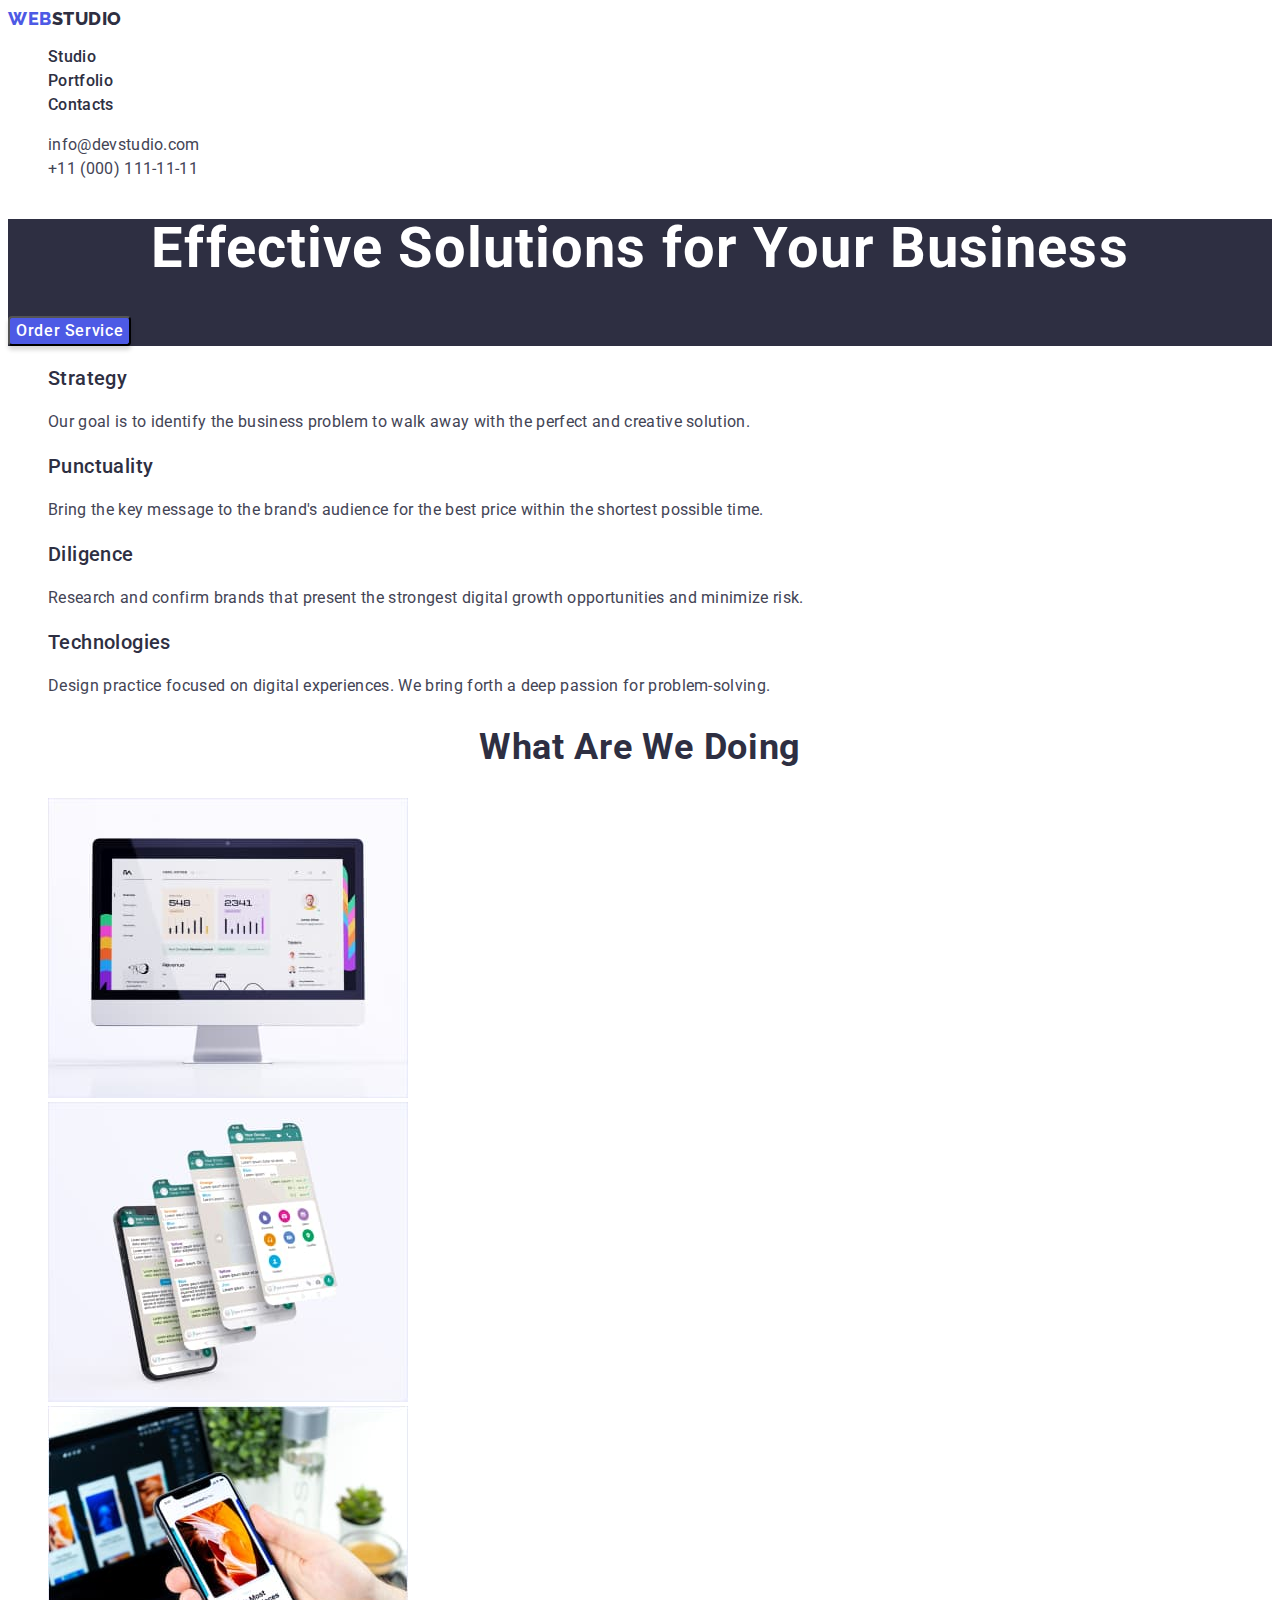
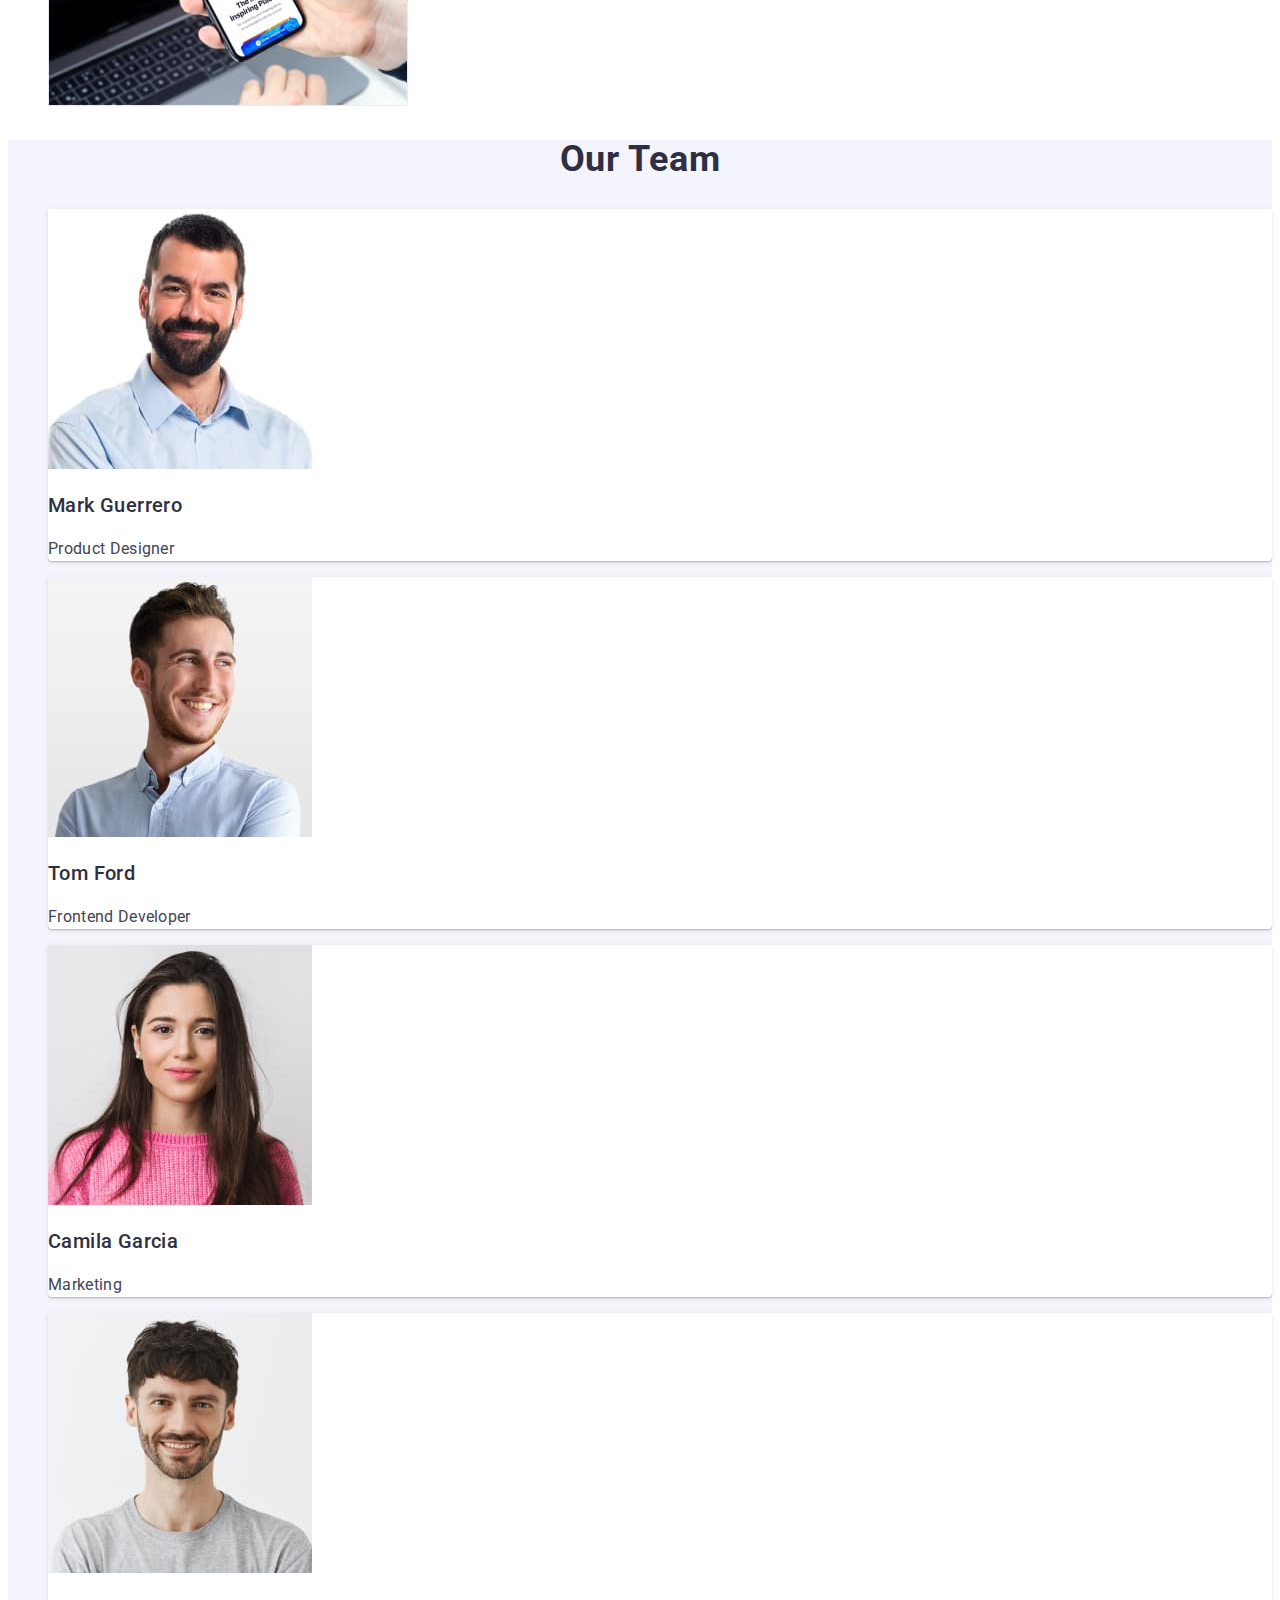
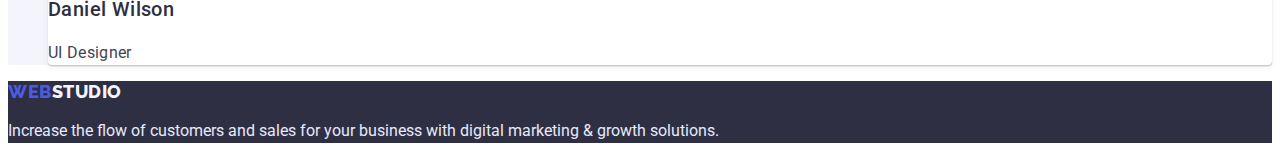
==== index.html @ 69a49c0f "hw3" ====
<!DOCTYPE html>
<html lang="en">
  <head>
    <meta charset="UTF-8" />
    <meta http-equiv="X-UA-Compatible" content="IE=edge" />
    <meta name="viewport" content="width=device-width, initial-scale=1.0" />
    <title>HW</title>
    <link rel="preconnect" href="https://fonts.googleapis.com" />
    <link rel="preconnect" href="https://fonts.gstatic.com" crossorigin />
    <link
      href="https://fonts.googleapis.com/css2?family=Raleway:wght@800&family=Roboto:wght@400;500;700&display=swap"
      rel="stylesheet"
    />
    <link rel="stylesheet" href="./css/styles.css" />
  </head>
  <body>
    <header class="header">
      <nav class="nav">
        <a class="logo link" href="./index.html"
          >Web<span class="studio">Studio</span></a
        >
        <ul class="list list">
          <li class="header-list-item">
            <a class="header-link link" href="./index.html">Studio</a>
          </li>
          <li class="header-list-item">
            <a class="header-link link" href="./portfolio.html">Portfolio</a>
          </li>
          <li class="header-list-item">
            <a class="header-link link" href="">Contacts</a>
          </li>
        </ul>
      </nav>

      <address class="header-address">
        <ul class="nav-list list">
          <li class="address-list">
            <a class="header-nav link" href="mailto:info@devstudio.com"
              >info@devstudio.com</a
            >
          </li>
          <li class="address-list">
            <a class="header-nav link" href="tel:+110001111111"
              >+11 (000) 111-11-11</a
            >
          </li>
        </ul>
      </address>
    </header>
    <main>
      <section class="hero">
        <h1 class="hero-tittle">Effective Solutions for Your Business</h1>
        <button class="btn-hero" type="button">Order Service</button>
      </section>
      <section class="strategy">
        <h2 hidden class="strategy-tittle">Strategy</h2>
        <ul class="strat-list list">
          <li class="strat-list-item">
            <h3 class="strat-tittle">Strategy</h3>
            <p class="strat-p">
              Our goal is to identify the business problem to walk away with the
              perfect and creative solution.
            </p>
          </li>
          <li class="strat-list-item">
            <h3 class="strat-tittle">Punctuality</h3>
            <p class="strat-p">
              Bring the key message to the brand's audience for the best price
              within the shortest possible time.
            </p>
          </li>
          <li class="strat-list-item">
            <h3 class="strat-tittle">Diligence</h3>
            <p class="strat-p">
              Research and confirm brands that present the strongest digital
              growth opportunities and minimize risk.
            </p>
          </li>
          <li class="strat-list-item">
            <h3 class="strat-tittle">Technologies</h3>
            <p class="strat-p">
              Design practice focused on digital experiences. We bring forth a
              deep passion for problem-solving.
            </p>
          </li>
        </ul>
      </section>
      <section class="what">
        <h2 class="what-tittle">What are we doing</h2>
        <ul class="what-list list">
          <li class="what-list-item">
            <img
              src="./images/img1.jpg"
              alt="What are we doing"
              width="360"
              height="300"
            />
          </li>
          <li class="what-list-item">
            <img
              src="./images/img2.jpg"
              alt="What are we doing"
              width="360"
              height="300"
            />
          </li>
          <li class="what-list-item">
            <img
              src="./images/img3.jpg"
              alt="What are we doing"
              width="360"
              height="300"
            />
          </li>
        </ul>
      </section>
      <section class="team">
        <h2 class="team-tittle">Our Team</h2>
        <ul class="team-list list">
          <li class="team-list-tittle">
            <img
              src="./images/imgmark.jpg"
              alt="Mark"
              width="264"
              height="260"
            />
            <h3 class="team-name">Mark Guerrero</h3>
            <p class="team-p">Product Designer</p>
          </li>
          <li class="team-list-tittle">
            <img src="./images/imgtom.jpg" alt="Tom" width="264" height="260" />
            <h3 class="team-name">Tom Ford</h3>
            <p class="team-p">Frontend Developer</p>
          </li>
          <li class="team-list-tittle">
            <img
              src="./images/imgcamila.jpg"
              alt="Camila"
              width="264"
              height="260"
            />
            <h3 class="team-name">Camila Garcia</h3>
            <p class="team-p">Marketing</p>
          </li>
          <li class="team-list-tittle">
            <img
              src="./images/imgdaniel.jpg"
              alt="Daniel"
              width="264"
              height="260"
            />
            <h3 class="team-name">Daniel Wilson</h3>
            <p class="team-p">UI Designer</p>
          </li>
        </ul>
      </section>
    </main>
    <footer class="footer">
      <a class="logo link" href="./index.html"
        >Web<span class="studio-footer">Studio</span></a
      >
      <p class="footer-p">
        Increase the flow of customers and sales for your business with digital
        marketing & growth solutions.
      </p>
    </footer>
  </body>
</html>
---- css/styles.css ----
body {
  font-family: "Roboto", sans-serif;
  font-style: normal;
  color: #434455;
}

.link {
  text-decoration: none;
}

.list {
  list-style: none;
}

.header {
  font-style: normal;
}

.header-address {
  font-style: normal;
}

.logo {
  font-family: "Raleway", sans-serif;
  font-style: normal;
  font-weight: 800;
  font-size: 18px;
  line-height: 1.17;
  letter-spacing: 0.03em;
  text-transform: uppercase;
  color: #4d5ae5;
}

.studio {
  font-family: "Raleway", sans-serif;
  font-weight: 800;
  font-size: 18px;
  line-height: 1.17;
  letter-spacing: 0.03em;
  text-transform: uppercase;
  color: #2e2f42;
}

.header-link {
  font-weight: 500;
  font-size: 16px;
  line-height: 1.5;
  letter-spacing: 0.02em;
  color: #2e2f42;
}

.header-link:hover {
  color: #404bbf;
}

.header-link:focus {
  color: #404bbf;
}

.header-nav {
  font-weight: 400;
  font-size: 16px;
  line-height: 1.5;
  letter-spacing: 0.02em;
  color: #434455;
}

.header-nav:hover {
  color: #404bbf;
}

.header-nav:focus {
  color: #404bbf;
}

.hero {
  background-color: #2e2f42;
}
.hero-tittle {
  font-weight: 700;
  font-size: 56px;
  line-height: 1.07;
  letter-spacing: 0.02em;
  text-align: center;
  color: #ffffff;
}
.btn-hero {
  font-family:"Roboto",sans-serif;
  font-weight: 500;
  font-size: 16px;
  line-height: 1.5;
  display: flex;
  align-items: center;
  letter-spacing: 0.04em;
  cursor: pointer;
  color: #ffffff;
  background-color: #4d5ae5;
  box-shadow: 0px 4px 4px rgba(0, 0, 0, 0.15);
  border-radius: 4px;
}

.btn-hero:is(:hover, :focus) {
  background-color: #404bbf;
}

.strat-tittle {
  font-weight: 500;
  font-size: 20px;
  line-height: 1.2;
  letter-spacing: 0.02em;
  color: #2e2f42;
}

.strat-p {
  font-weight: 400;
  font-size: 16px;
  line-height: 1.5;
  letter-spacing: 0.02em;
  color: #434455;
}

.what-tittle {
  font-weight: 700;
  font-size: 36px;
  line-height: 1.11;
  letter-spacing: 0.02em;
  text-align: center;
  text-transform: capitalize;
  color: #2e2f42;
}

.team {
  background-color: #f4f4fd;
}

.team-list-tittle {
  background: #ffffff;
  box-shadow: 0px 1px 6px rgba(46, 47, 66, 0.08),
    0px 1px 1px rgba(46, 47, 66, 0.16), 0px 2px 1px rgba(46, 47, 66, 0.08);
  border-radius: 0px 0px 4px 4px;
}

.team-tittle {
  font-weight: 700;
  font-size: 36px;
  line-height: 1.11;
  text-align: center;
  letter-spacing: 0.02em;
  text-transform: capitalize;
  color: #2e2f42;
}

.team-name {
  font-weight: 500;
  font-size: 20px;
  line-height: 1.2;
  letter-spacing: 0.02em;
  color: #2e2f42;
}

.team-p {
  font-weight: 400;
  font-size: 16px;
  line-height: 1.5;
  letter-spacing: 0.02em;
  color: #434455;
}

.footer {
  background-color: #2e2f42;
}

.studio-footer {
  font-weight: 800;
  font-size: 18px;
  line-height: 1.16;
  color: #f4f4fd;
}

.footer-p {
  font-weight: 400;
  font-size: 16px;
  line-height: 1.5;
  color: #e7e9fc;
}

.portfolio-btn {
  font-family:"Roboto",sans-serif;
  font-weight: 500;
  font-size: 16px;
  line-height: 1.5;
  letter-spacing: 0.04em;
  cursor: pointer;
  color: #4d5ae5;
  background: #f4f4fd;
  border: 1px solid #e7e9fc;
  border-radius: 4px;
}

.portfolio-btn:is(:hover, :focus) {
  color: #f4f4fd;
  background-color: #404bbf;
}

.portfolio-text {
  font-weight: 500;
  font-size: 20px;
  line-height: 1.2;
  letter-spacing: 0.02em;
  color: #2e2f42;
}

.portfolio-p {
  font-weight: 400;
  font-size: 16px;
  line-height: 1.5;
  letter-spacing: 0.02em;
  color: #434455;
}

.meditation-tittle {
  letter-spacing: 0.02em;
}
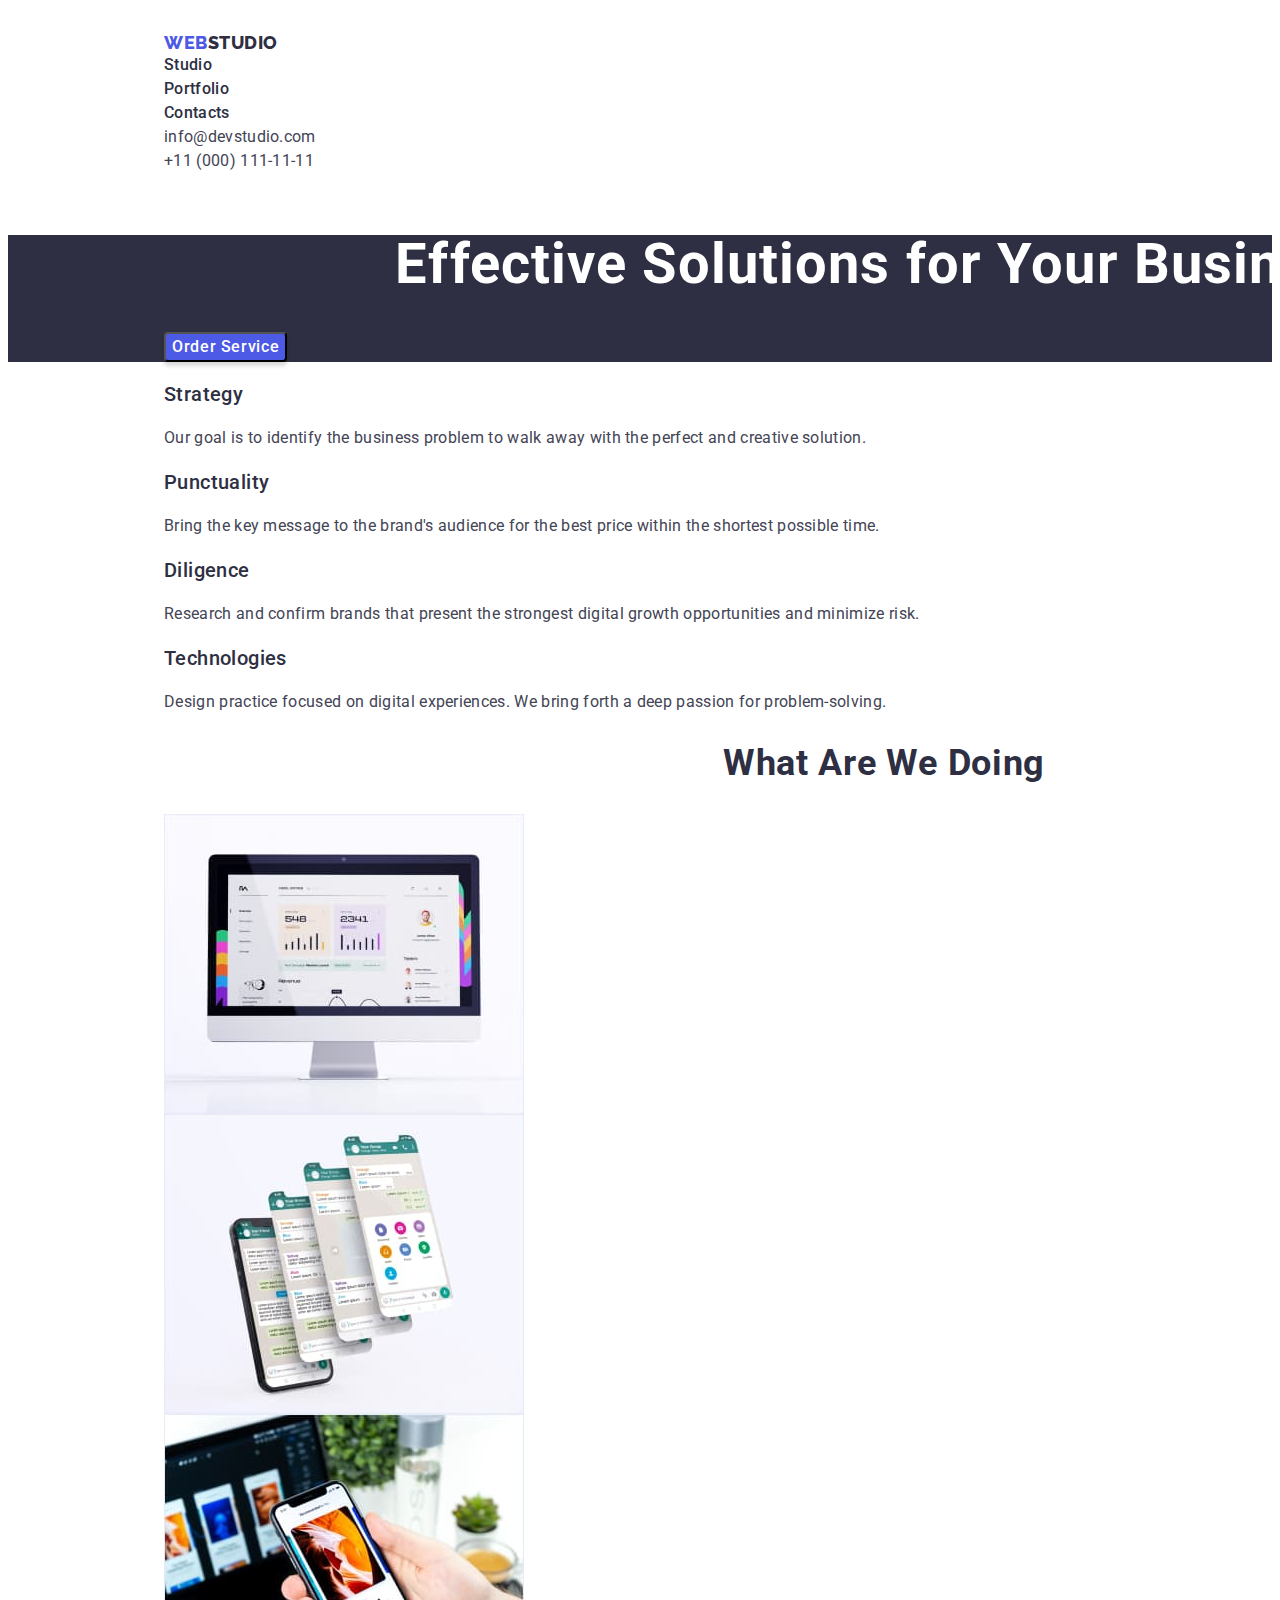
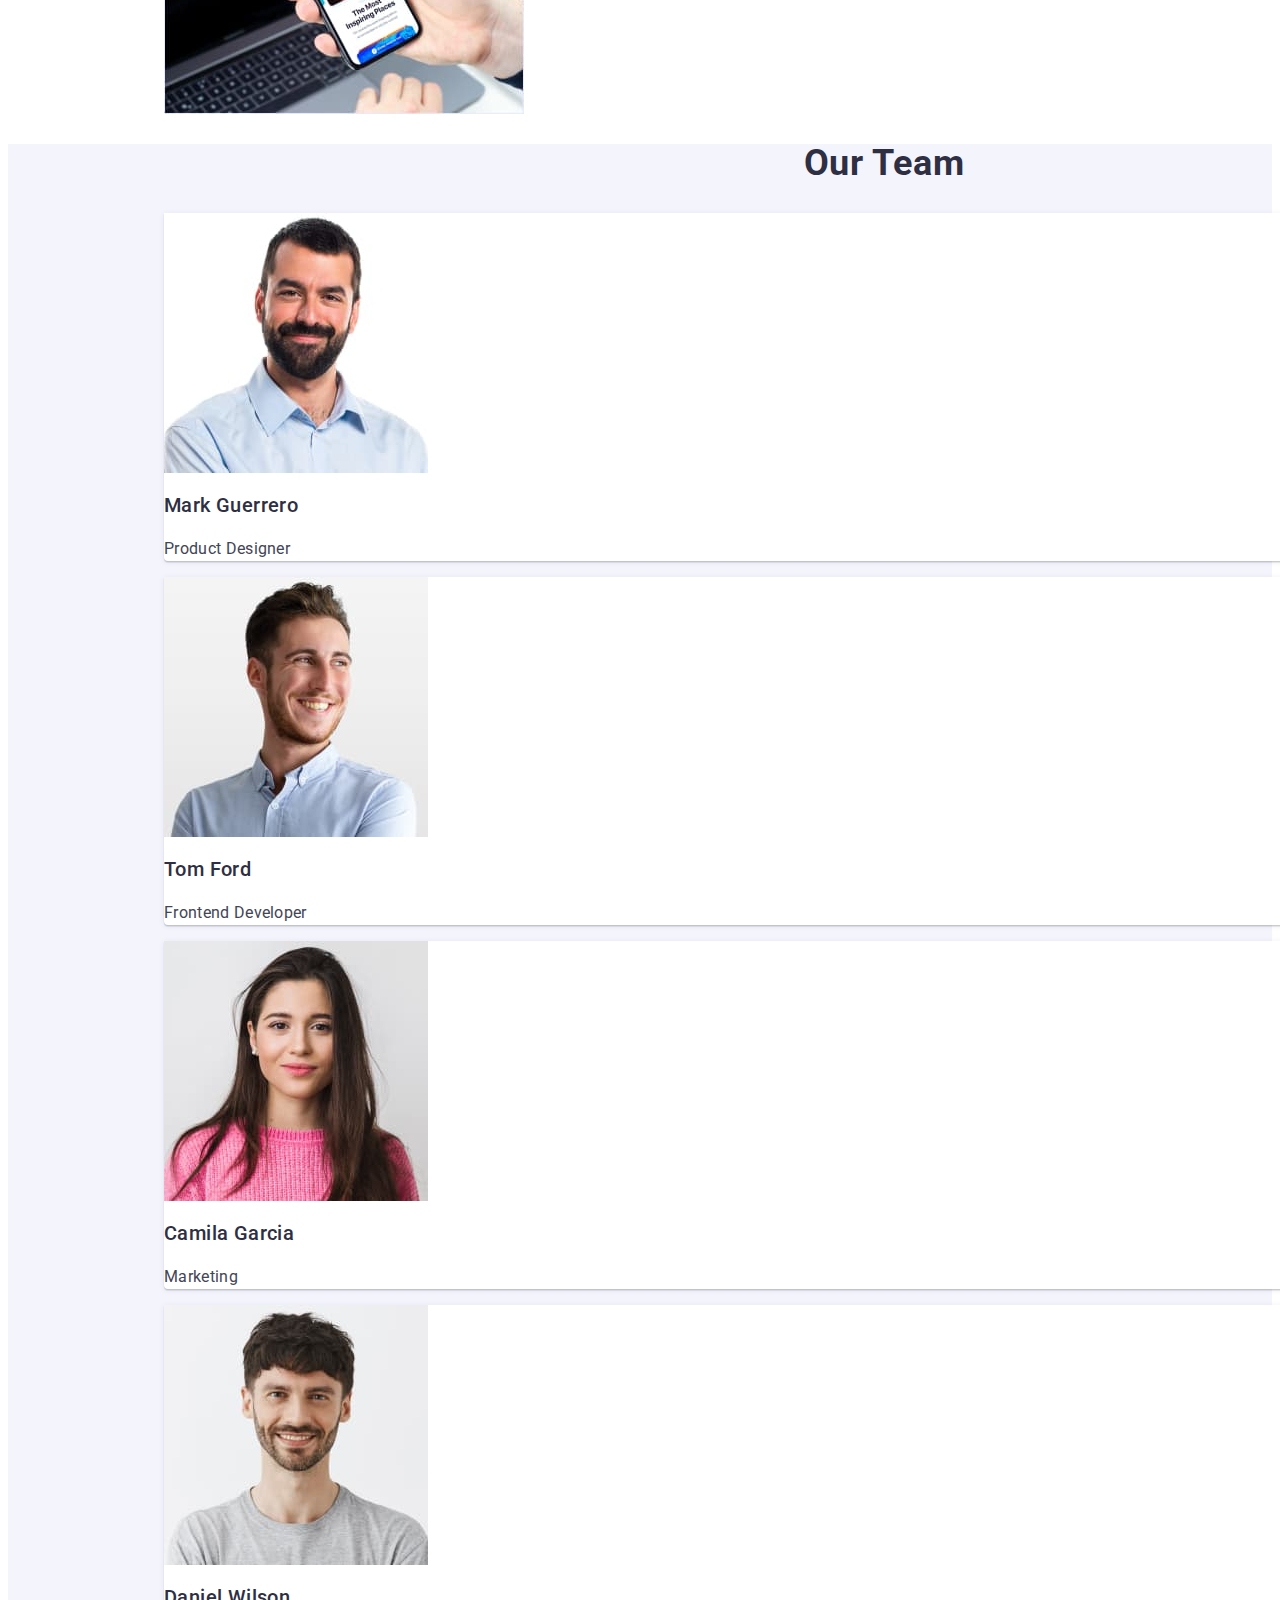
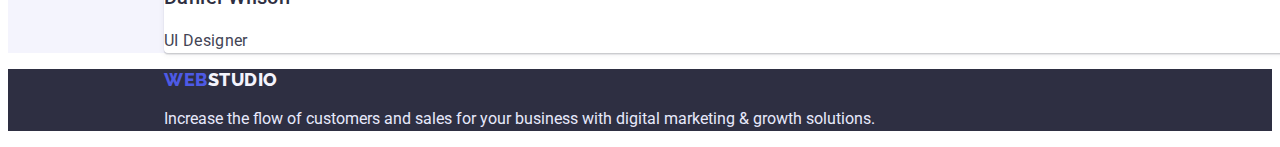
==== commit 6ba3cb97: "hw3" ====
--- a/index.html
+++ b/index.html
@@ -15,6 +15,7 @@
   </head>
   <body>
     <header class="header">
+      <div class="container">
       <nav class="nav">
         <a class="logo link" href="./index.html"
           >Web<span class="studio">Studio</span></a
@@ -46,13 +47,17 @@
           </li>
         </ul>
       </address>
+    </div>
     </header>
     <main>
       <section class="hero">
+        <div class="container">
         <h1 class="hero-tittle">Effective Solutions for Your Business</h1>
         <button class="btn-hero" type="button">Order Service</button>
+      </div>
       </section>
       <section class="strategy">
+        <div class="container">
         <h2 hidden class="strategy-tittle">Strategy</h2>
         <ul class="strat-list list">
           <li class="strat-list-item">
@@ -84,8 +89,10 @@
             </p>
           </li>
         </ul>
+      </div>
       </section>
       <section class="what">
+        <div class="container">
         <h2 class="what-tittle">What are we doing</h2>
         <ul class="what-list list">
           <li class="what-list-item">
@@ -113,8 +120,10 @@
             />
           </li>
         </ul>
+      </div>
       </section>
       <section class="team">
+        <div class="container">
         <h2 class="team-tittle">Our Team</h2>
         <ul class="team-list list">
           <li class="team-list-tittle">
@@ -153,9 +162,11 @@
             <p class="team-p">UI Designer</p>
           </li>
         </ul>
+      </div>
       </section>
     </main>
     <footer class="footer">
+    <div class="container">
       <a class="logo link" href="./index.html"
         >Web<span class="studio-footer">Studio</span></a
       >
@@ -163,6 +174,7 @@
         Increase the flow of customers and sales for your business with digital
         marketing & growth solutions.
       </p>
+    </div>
     </footer>
   </body>
 </html>
--- a/css/styles.css
+++ b/css/styles.css
@@ -12,8 +12,32 @@
   list-style: none;
 }
 
+p, h1, h2, h3, h4, h5, h6, {
+  margin: 0;
+}
+
+ul {
+  padding-left: 0;
+  margin: 0;
+}
+
+img {
+  display: block;
+}
+                                               /*ПАДИНГИ!!!!!*/
+.container {
+  width: 1440px;
+  padding-left: 156px;
+  padding-right: 156px;
+  margin-right: 0 auto;
+  margin-left: 0 auto;
+}
+
+
 .header {
   font-style: normal;
+  padding-top: 24px;
+  padding-bottom: 24px;
 }
 
 .header-address {
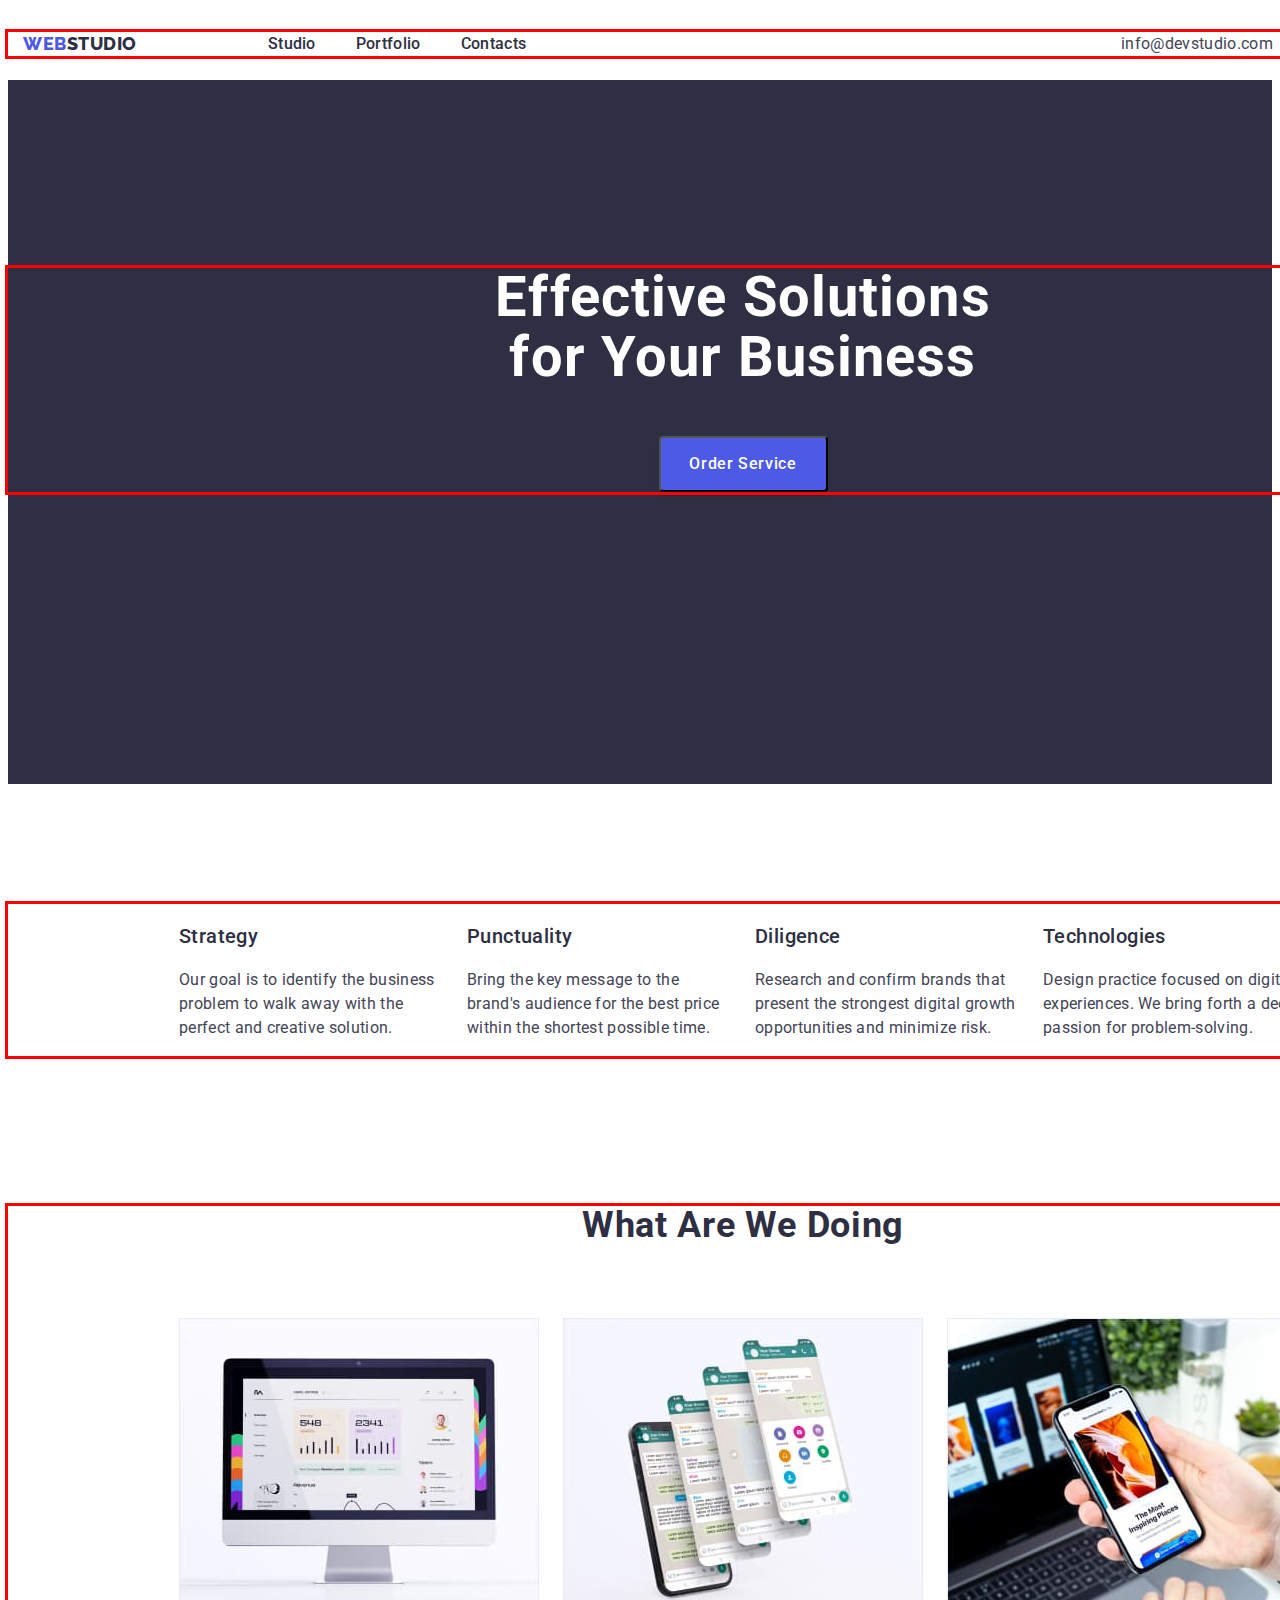
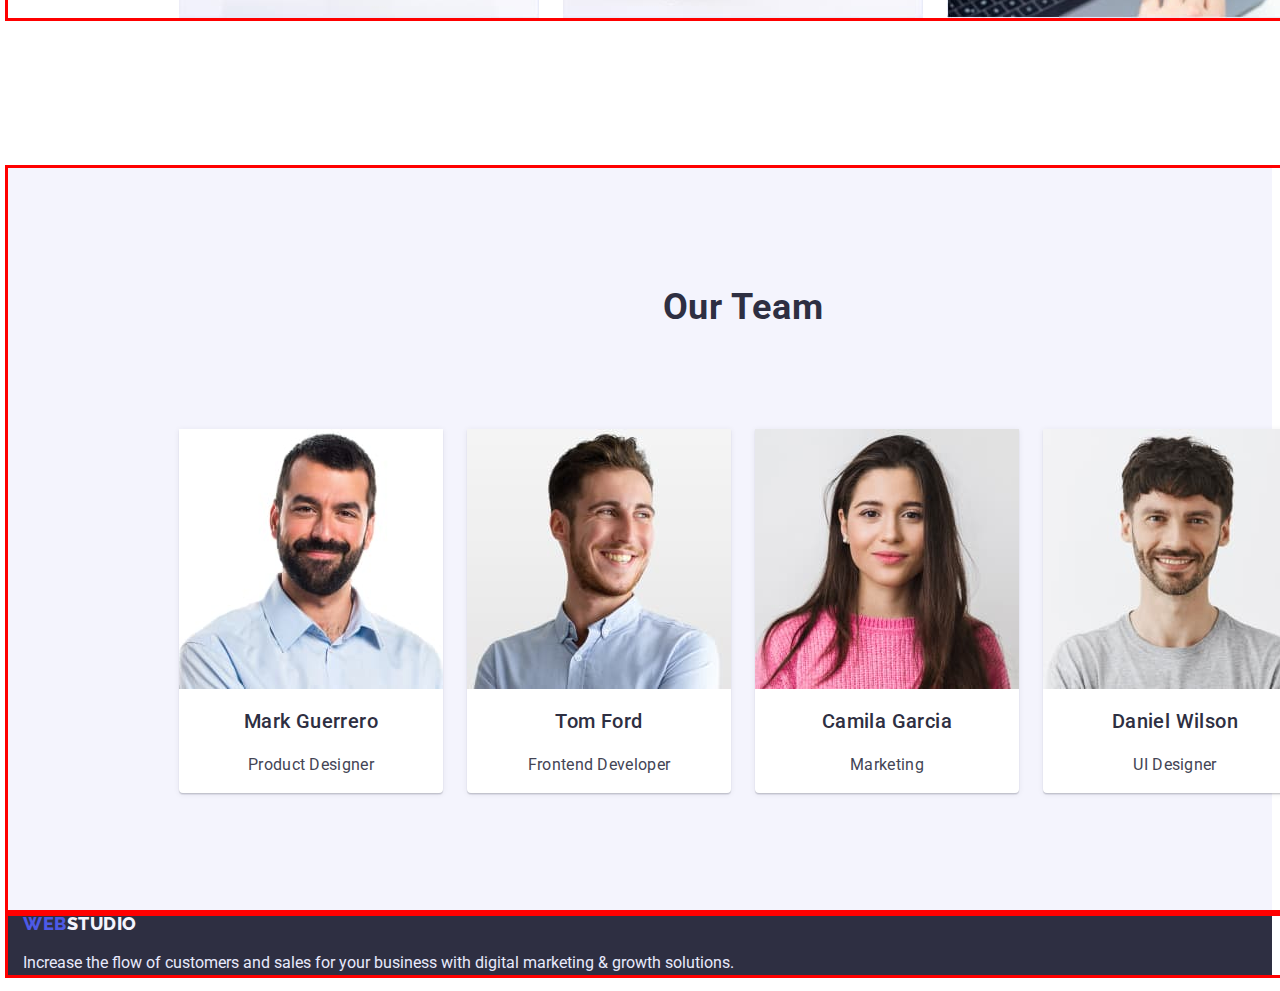
==== commit 1aabcbe4: "hw3" ====
--- a/index.html
+++ b/index.html
@@ -15,7 +15,7 @@
   </head>
   <body>
     <header class="header">
-      <div class="container">
+      <div class="container header-cont">
       <nav class="nav">
         <a class="logo link" href="./index.html"
           >Web<span class="studio">Studio</span></a
@@ -57,7 +57,7 @@
       </div>
       </section>
       <section class="strategy">
-        <div class="container">
+        <div class="container strategy-cont">
         <h2 hidden class="strategy-tittle">Strategy</h2>
         <ul class="strat-list list">
           <li class="strat-list-item">
--- a/css/styles.css
+++ b/css/styles.css
@@ -24,13 +24,13 @@
 img {
   display: block;
 }
-                                               /*ПАДИНГИ!!!!!*/
+
 .container {
   width: 1440px;
-  padding-left: 156px;
-  padding-right: 156px;
-  margin-right: 0 auto;
-  margin-left: 0 auto;
+  padding-left: 15px;
+  padding-right: 15px;
+  margin: 0 auto;
+  outline: solid red;
 }
 
 
@@ -40,8 +40,22 @@
   padding-bottom: 24px;
 }
 
+.header-address-item{
+  display: flex;
+}
+
 .header-address {
-  font-style: normal;
+
+}
+
+.header-cont {
+  display: flex;
+}
+
+.nav {
+  display: flex;
+  align-items: center;
+margin-right: auto;
 }
 
 .logo {
@@ -53,6 +67,7 @@
   letter-spacing: 0.03em;
   text-transform: uppercase;
   color: #4d5ae5;
+  margin-right: 131px;
 }
 
 .studio {
@@ -65,6 +80,11 @@
   color: #2e2f42;
 }
 
+.list {
+  display: flex;
+  gap: 40px;
+}
+
 .header-link {
   font-weight: 500;
   font-size: 16px;
@@ -97,24 +117,43 @@
   color: #404bbf;
 }
 
+.header-address {
+  font-family: 'Roboto';
+font-style: normal;
+font-weight: 400;
+font-size: 16px;
+line-height: 24px;
+letter-spacing: 0.02em;
+color: #434455;
+}
+
 .hero {
   background-color: #2e2f42;
+  margin: 0 auto;
+  padding-top: 188px;
+  padding-bottom: 292px;
 }
 .hero-tittle {
+  max-width: 496px;
   font-weight: 700;
   font-size: 56px;
   line-height: 1.07;
   letter-spacing: 0.02em;
+  color: #ffffff;
   text-align: center;
-  color: #ffffff;
-}
+  margin: 0 auto;
+}
+
 .btn-hero {
   font-family:"Roboto",sans-serif;
-  font-weight: 500;
-  font-size: 16px;
-  line-height: 1.5;
-  display: flex;
-  align-items: center;
+  display: block;
+  margin: 0 auto;
+  margin-top: 48px;
+  min-width: 169px;
+  height: 56px;
+  font-weight: 500;
+  font-size: 16px;
+  line-height: 1.5;
   letter-spacing: 0.04em;
   cursor: pointer;
   color: #ffffff;
@@ -127,6 +166,11 @@
   background-color: #404bbf;
 }
 
+.strategy {
+  padding-top: 120px;
+  padding-bottom: 120px;
+}
+
 .strat-tittle {
   font-weight: 500;
   font-size: 20px;
@@ -135,22 +179,46 @@
   color: #2e2f42;
 }
 
+.strat-list {
+  gap: 24px;
+  justify-content: center;
+
+}
+
+.strat-list-item {
+  max-width: 264px;
+}
+
 .strat-p {
   font-weight: 400;
   font-size: 16px;
   line-height: 1.5;
   letter-spacing: 0.02em;
   color: #434455;
+}
+
+.what {
+  padding-bottom: 120px;
 }
 
 .what-tittle {
   font-weight: 700;
   font-size: 36px;
+  margin-bottom: 72px;
   line-height: 1.11;
   letter-spacing: 0.02em;
   text-align: center;
   text-transform: capitalize;
   color: #2e2f42;
+}
+
+.what-list {
+  gap: 24px;
+  justify-content: center;
+}
+
+.what-list-item {
+ 
 }
 
 .team {
@@ -162,9 +230,12 @@
   box-shadow: 0px 1px 6px rgba(46, 47, 66, 0.08),
     0px 1px 1px rgba(46, 47, 66, 0.16), 0px 2px 1px rgba(46, 47, 66, 0.08);
   border-radius: 0px 0px 4px 4px;
+  margin-bottom: 120px;
 }
 
 .team-tittle {
+  padding-top: 120px;
+  padding-bottom: 72px;
   font-weight: 700;
   font-size: 36px;
   line-height: 1.11;
@@ -174,7 +245,16 @@
   color: #2e2f42;
 }
 
+.team-list {
+  justify-content: center;
+  gap: 24px;
+}
+
 .team-name {
+  display: flex;
+  flex-direction: column;
+  justify-content: center;
+  align-items: center;
   font-weight: 500;
   font-size: 20px;
   line-height: 1.2;
@@ -183,6 +263,10 @@
 }
 
 .team-p {
+  display: flex;
+  flex-direction: column;
+  justify-content: center;
+  align-items: center;
   font-weight: 400;
   font-size: 16px;
   line-height: 1.5;
@@ -193,6 +277,7 @@
 .footer {
   background-color: #2e2f42;
 }
+
 
 .studio-footer {
   font-weight: 800;
@@ -202,10 +287,16 @@
 }
 
 .footer-p {
+  max-width: 264;
   font-weight: 400;
   font-size: 16px;
   line-height: 1.5;
   color: #e7e9fc;
+}
+
+.btn-list {
+
+  margin: 0 auto;
 }
 
 .portfolio-btn {
@@ -221,6 +312,17 @@
   border-radius: 4px;
 }
 
+
+.portfolio-list {
+display: flex;
+flex-wrap: wrap;
+gap: 24px;
+}
+
+.portfolio-list-item {
+  width: calc((100% - 72px) / 3);
+}
+
 .portfolio-btn:is(:hover, :focus) {
   color: #f4f4fd;
   background-color: #404bbf;
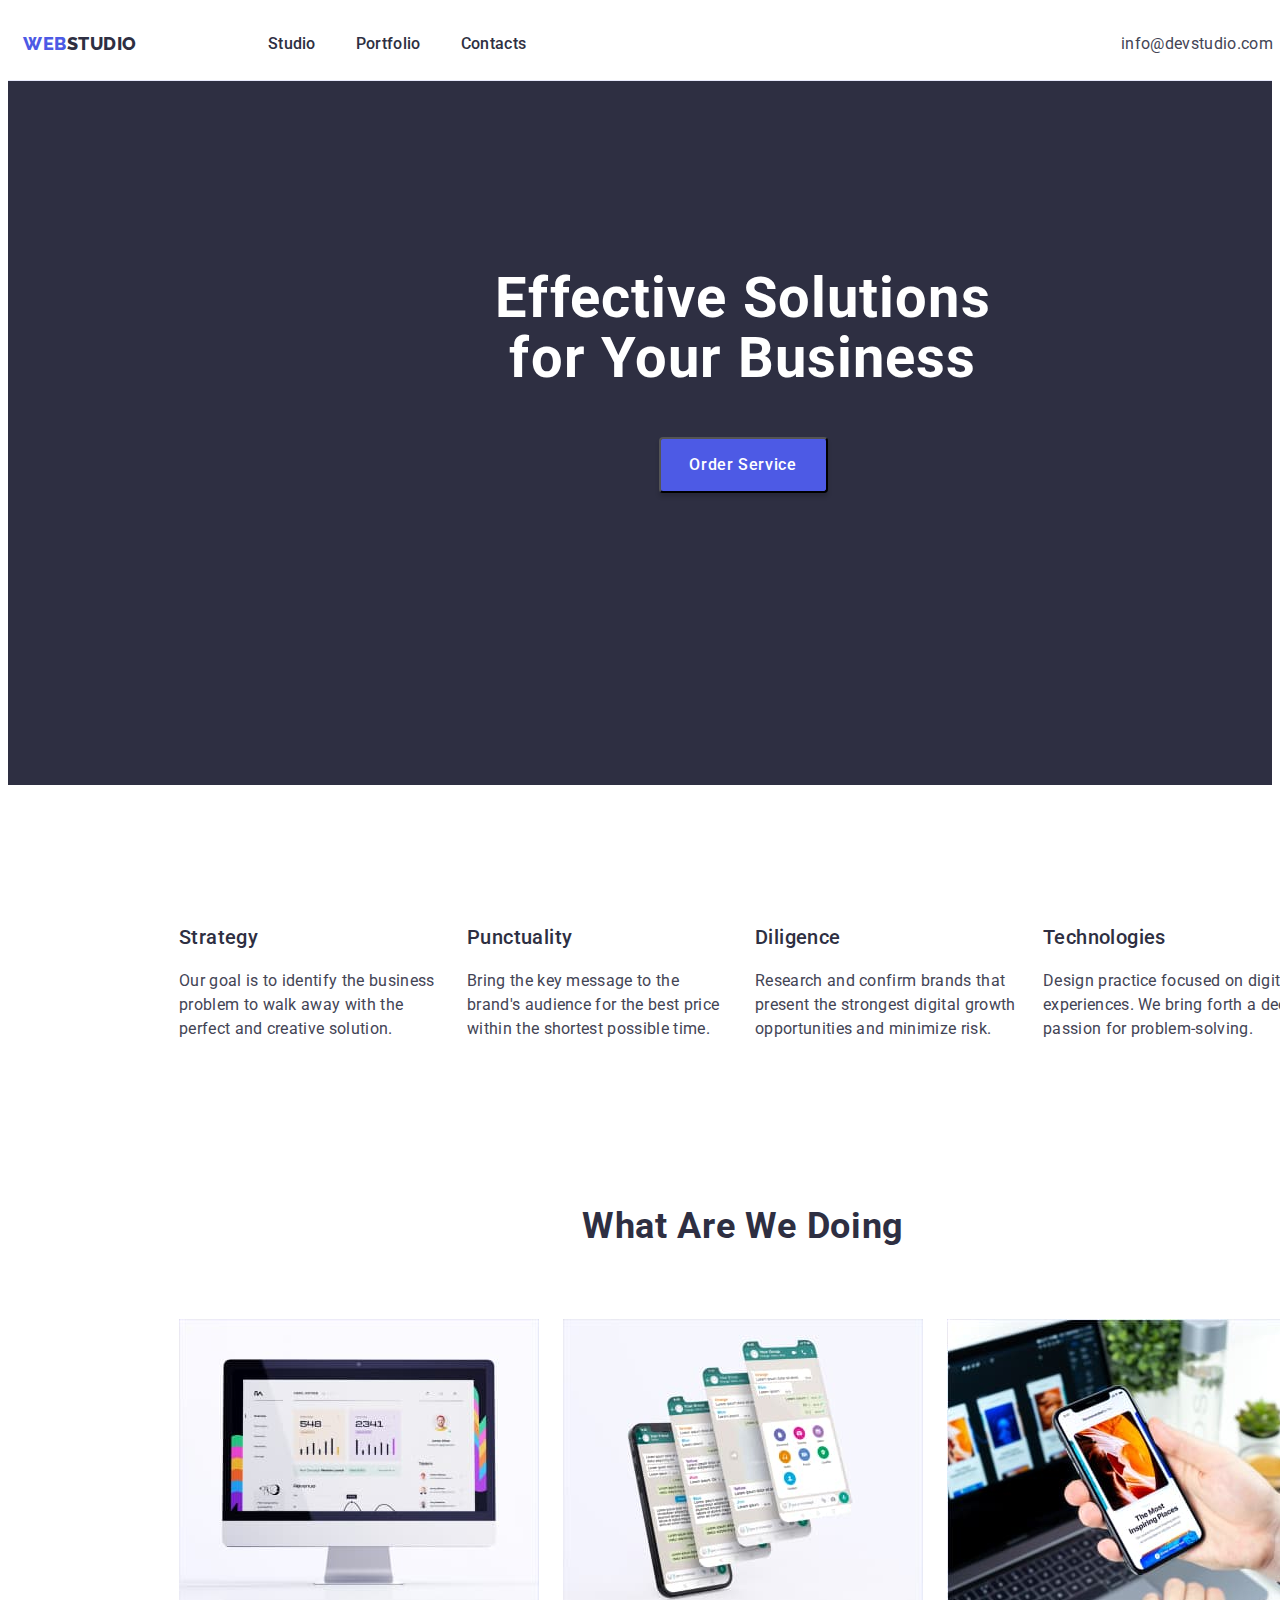
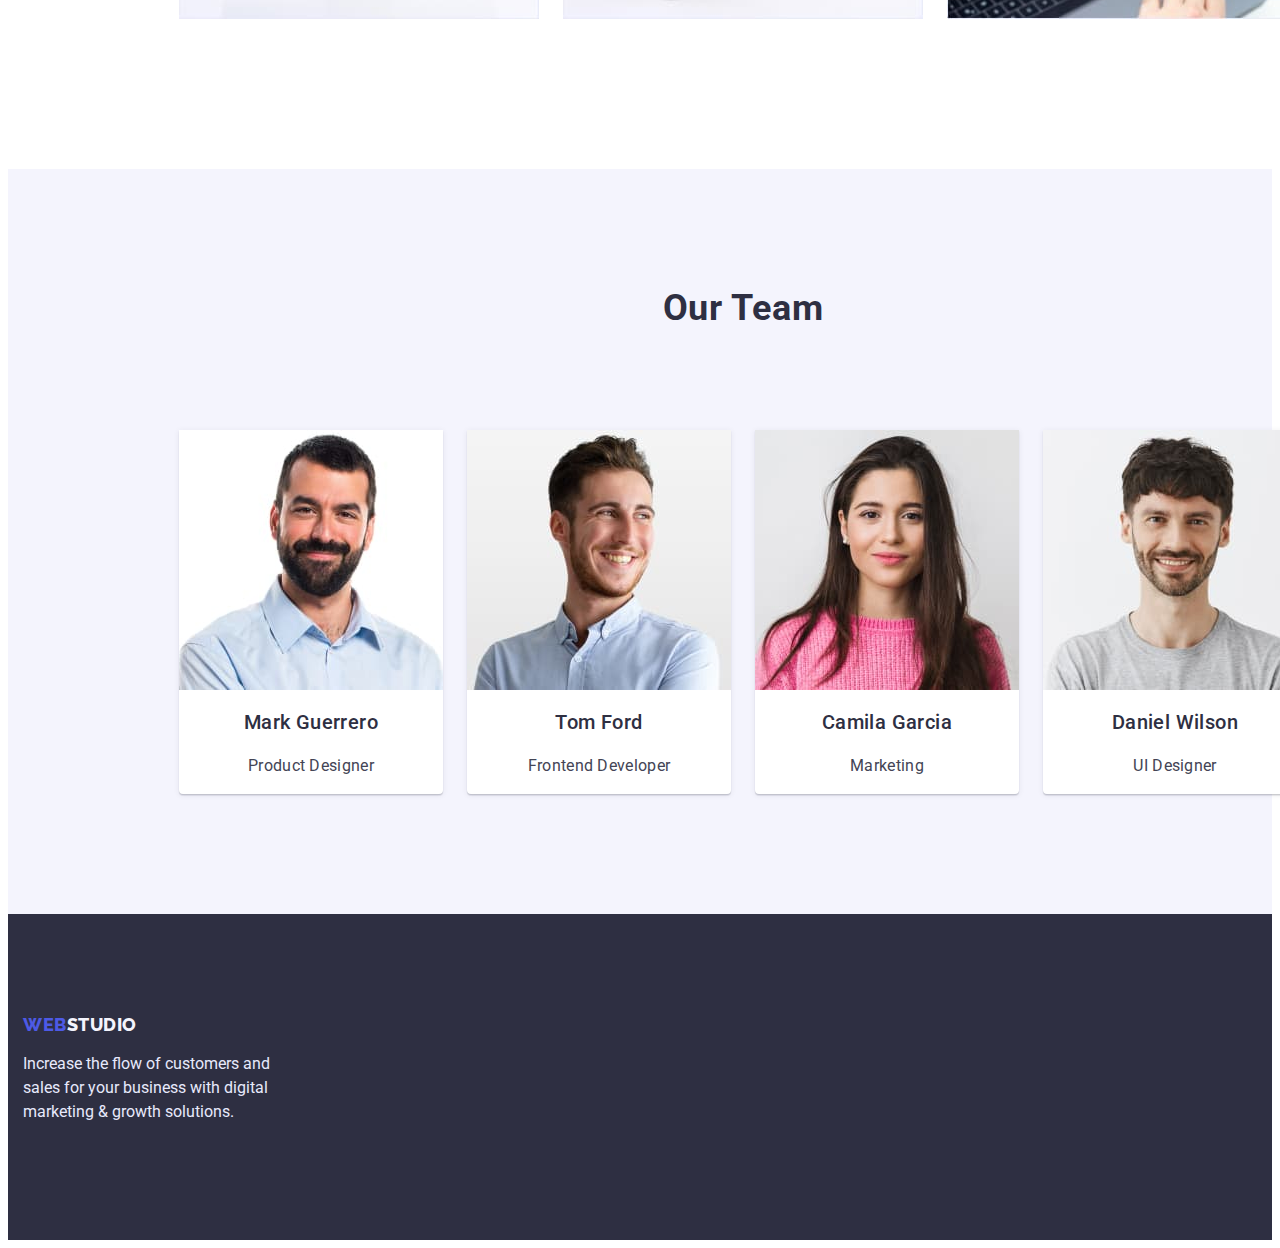
==== commit ff6bdc09: "hw3" ====
--- a/index.html
+++ b/index.html
@@ -166,7 +166,7 @@
       </section>
     </main>
     <footer class="footer">
-    <div class="container">
+    <div class="container footer-cont">
       <a class="logo link" href="./index.html"
         >Web<span class="studio-footer">Studio</span></a
       >
--- a/css/styles.css
+++ b/css/styles.css
@@ -30,7 +30,7 @@
   padding-left: 15px;
   padding-right: 15px;
   margin: 0 auto;
-  outline: solid red;
+  
 }
 
 
@@ -38,6 +38,7 @@
   font-style: normal;
   padding-top: 24px;
   padding-bottom: 24px;
+  border-bottom: 1px solid #E7E9FC;
 }
 
 .header-address-item{
@@ -286,16 +287,26 @@
   color: #f4f4fd;
 }
 
+.footer-cont {
+  max-width: 264;
+  padding-top: 100px;
+  padding-bottom: 100px;
+}
+
 .footer-p {
-  max-width: 264;
-  font-weight: 400;
-  font-size: 16px;
-  line-height: 1.5;
+  max-width: 264px;
+  font-weight: 400;
+  font-size: 16px;
+  line-height: 1.5;
+  margin-top: 16px;
   color: #e7e9fc;
 }
 
 .btn-list {
-
+justify-content: center;
+gap: 24px;
+padding-top: 96px;
+padding-bottom: 72px;
   margin: 0 auto;
 }
 
@@ -303,6 +314,12 @@
   font-family:"Roboto",sans-serif;
   font-weight: 500;
   font-size: 16px;
+  height: 48px;
+  display: flex;
+flex-direction: row;
+justify-content: center;
+align-items: center;
+padding: 12px 24px;
   line-height: 1.5;
   letter-spacing: 0.04em;
   cursor: pointer;
@@ -314,13 +331,16 @@
 
 
 .portfolio-list {
-display: flex;
-flex-wrap: wrap;
-gap: 24px;
+  justify-content: center;
+  display: flex;
+  flex-wrap: wrap;
+  padding-bottom: 120px;
+  gap: 24px;
 }
 
 .portfolio-list-item {
-  width: calc((100% - 72px) / 3);
+  margin-bottom: 48px;
+  border: 1px solid #E7E9FC;
 }
 
 .portfolio-btn:is(:hover, :focus) {
@@ -330,6 +350,7 @@
 
 .portfolio-text {
   font-weight: 500;
+  margin-left: 16px;
   font-size: 20px;
   line-height: 1.2;
   letter-spacing: 0.02em;
@@ -338,6 +359,8 @@
 
 .portfolio-p {
   font-weight: 400;
+  margin-top: 8px;
+  margin-left: 16px;
   font-size: 16px;
   line-height: 1.5;
   letter-spacing: 0.02em;
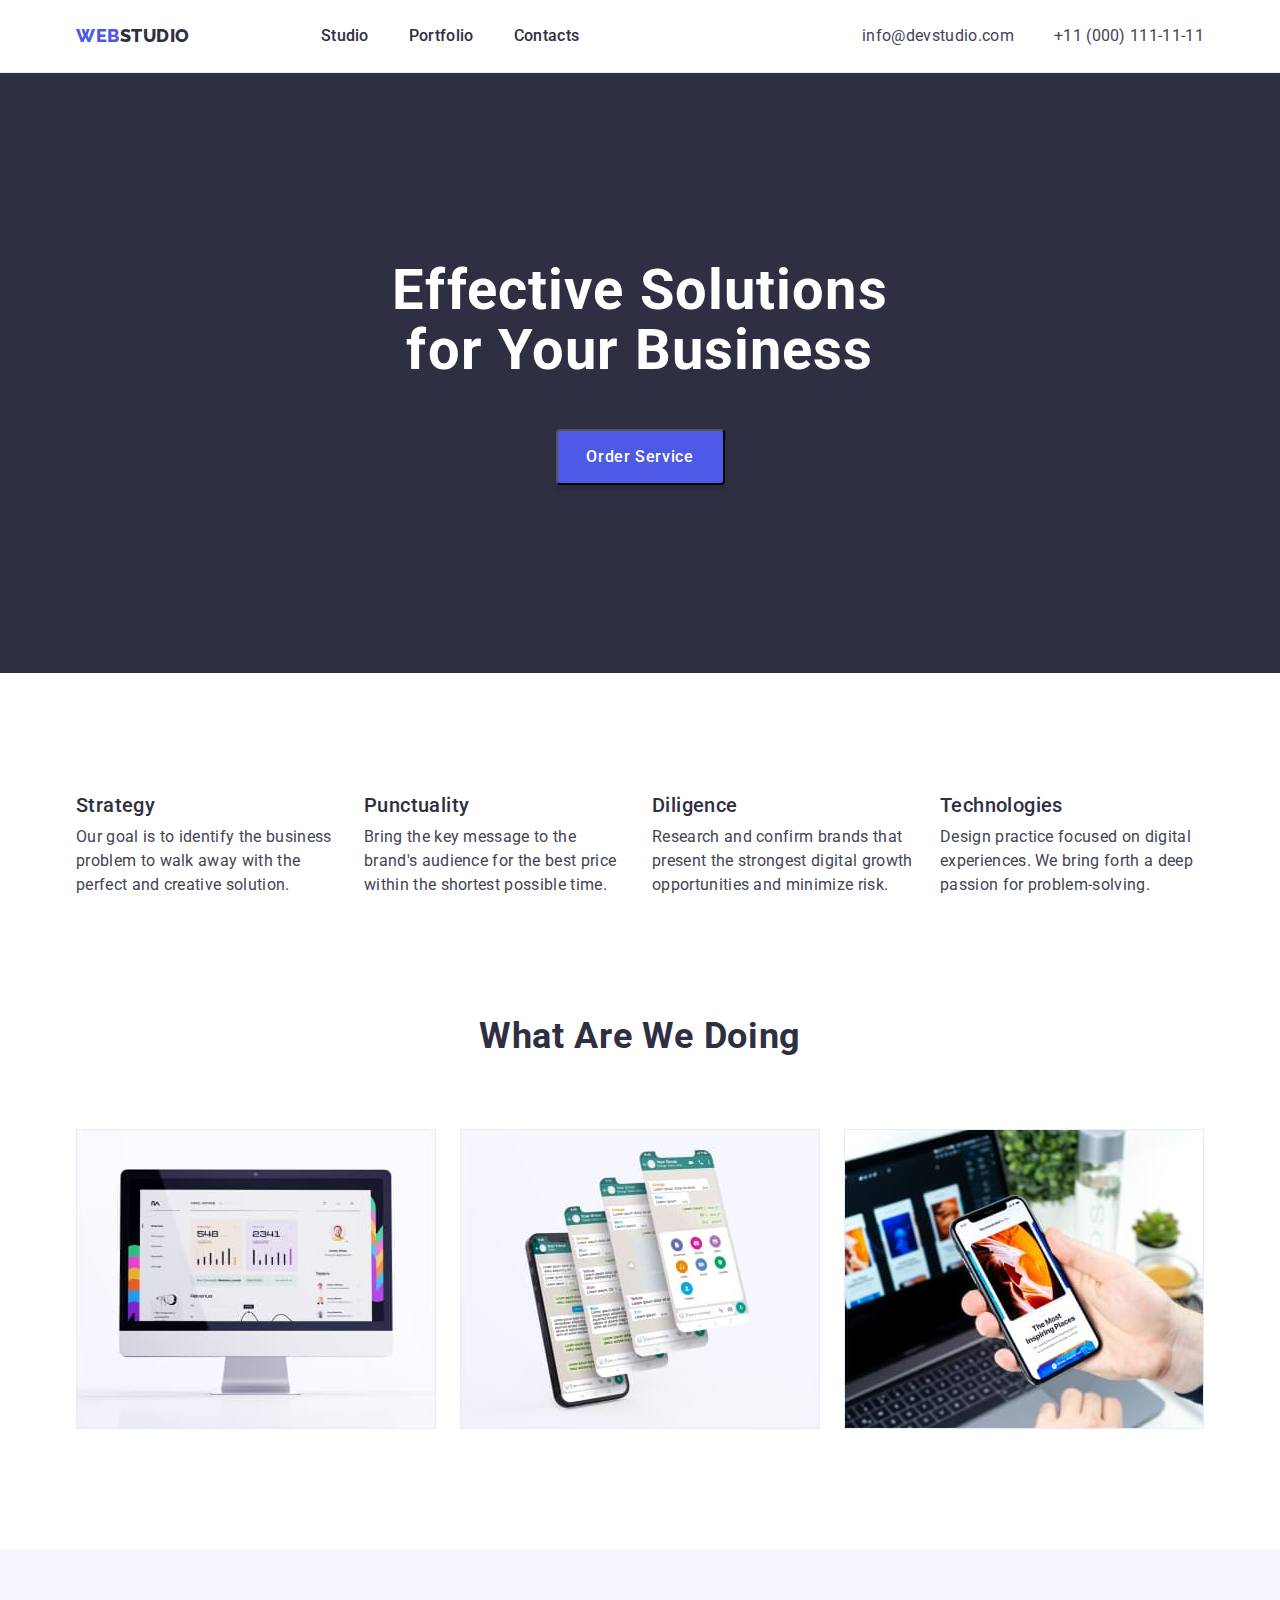
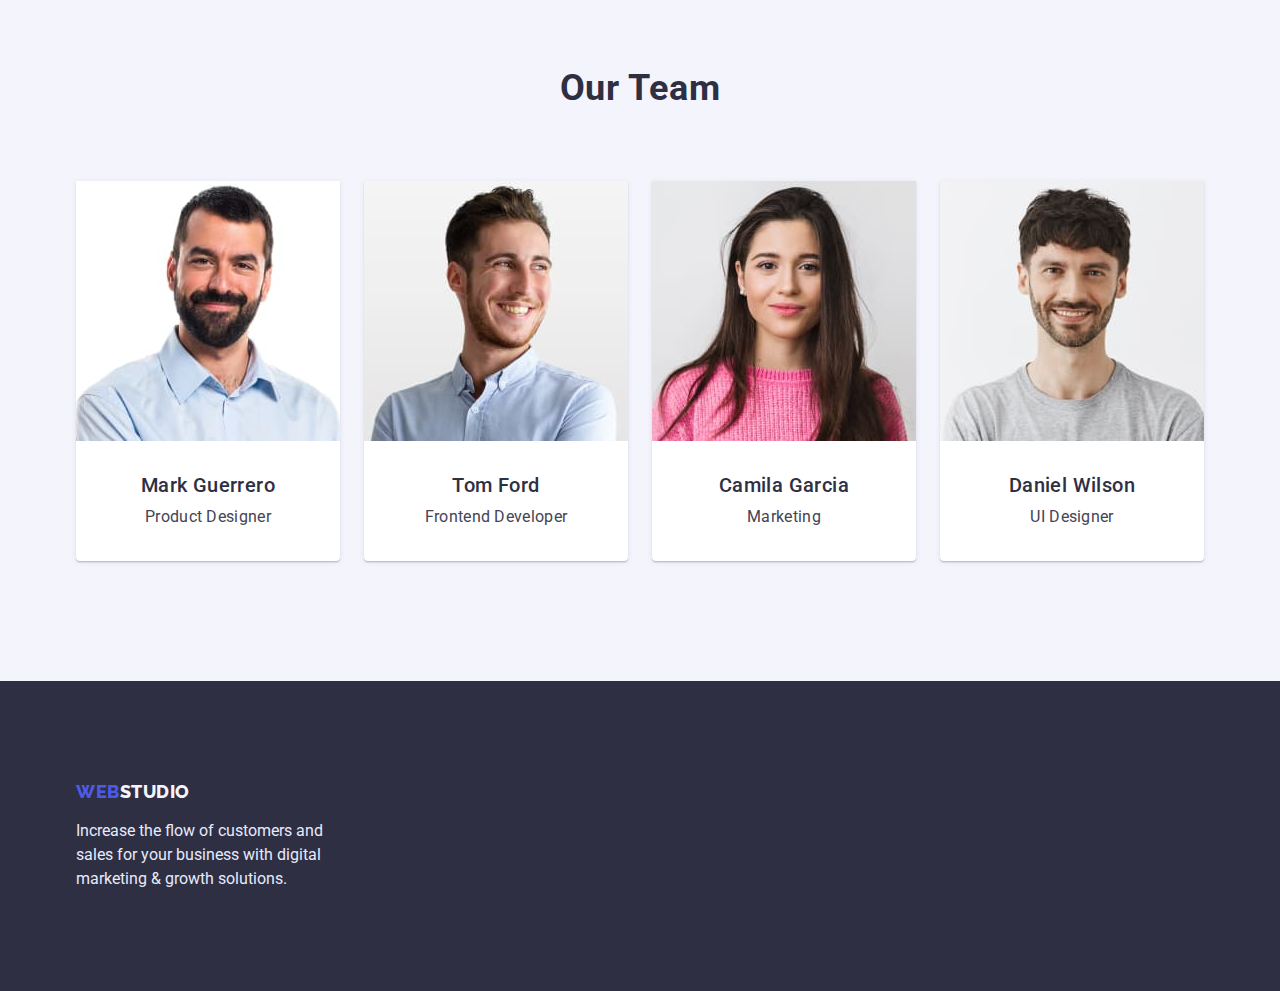
==== commit 7a2bb2f3: "hw3-fix" ====
--- a/index.html
+++ b/index.html
@@ -5,6 +5,7 @@
     <meta http-equiv="X-UA-Compatible" content="IE=edge" />
     <meta name="viewport" content="width=device-width, initial-scale=1.0" />
     <title>HW</title>
+    <link rel="stylesheet" href="./css/modern-normalize.css" />
     <link rel="preconnect" href="https://fonts.googleapis.com" />
     <link rel="preconnect" href="https://fonts.gstatic.com" crossorigin />
     <link
@@ -16,165 +17,180 @@
   <body>
     <header class="header">
       <div class="container header-cont">
-      <nav class="nav">
-        <a class="logo link" href="./index.html"
-          >Web<span class="studio">Studio</span></a
-        >
-        <ul class="list list">
-          <li class="header-list-item">
-            <a class="header-link link" href="./index.html">Studio</a>
-          </li>
-          <li class="header-list-item">
-            <a class="header-link link" href="./portfolio.html">Portfolio</a>
-          </li>
-          <li class="header-list-item">
-            <a class="header-link link" href="">Contacts</a>
-          </li>
-        </ul>
-      </nav>
+        <nav class="nav">
+          <a class="logo link" href="./index.html"
+            >Web<span class="studio">Studio</span></a
+          >
+          <ul class="list list">
+            <li class="header-list-item">
+              <a class="header-link link" href="./index.html">Studio</a>
+            </li>
+            <li class="header-list-item">
+              <a class="header-link link" href="./portfolio.html">Portfolio</a>
+            </li>
+            <li class="header-list-item">
+              <a class="header-link link" href="">Contacts</a>
+            </li>
+          </ul>
+        </nav>
 
-      <address class="header-address">
-        <ul class="nav-list list">
-          <li class="address-list">
-            <a class="header-nav link" href="mailto:info@devstudio.com"
-              >info@devstudio.com</a
-            >
-          </li>
-          <li class="address-list">
-            <a class="header-nav link" href="tel:+110001111111"
-              >+11 (000) 111-11-11</a
-            >
-          </li>
-        </ul>
-      </address>
-    </div>
+        <address class="header-address">
+          <ul class="nav-list list">
+            <li class="address-list">
+              <a class="header-nav link" href="mailto:info@devstudio.com"
+                >info@devstudio.com</a
+              >
+            </li>
+            <li class="address-list">
+              <a class="header-nav link" href="tel:+110001111111"
+                >+11 (000) 111-11-11</a
+              >
+            </li>
+          </ul>
+        </address>
+      </div>
     </header>
     <main>
       <section class="hero">
         <div class="container">
-        <h1 class="hero-tittle">Effective Solutions for Your Business</h1>
-        <button class="btn-hero" type="button">Order Service</button>
-      </div>
+          <h1 class="hero-tittle">Effective Solutions for Your Business</h1>
+          <button class="btn-hero" type="button">Order Service</button>
+        </div>
       </section>
       <section class="strategy">
         <div class="container strategy-cont">
-        <h2 hidden class="strategy-tittle">Strategy</h2>
-        <ul class="strat-list list">
-          <li class="strat-list-item">
-            <h3 class="strat-tittle">Strategy</h3>
-            <p class="strat-p">
-              Our goal is to identify the business problem to walk away with the
-              perfect and creative solution.
-            </p>
-          </li>
-          <li class="strat-list-item">
-            <h3 class="strat-tittle">Punctuality</h3>
-            <p class="strat-p">
-              Bring the key message to the brand's audience for the best price
-              within the shortest possible time.
-            </p>
-          </li>
-          <li class="strat-list-item">
-            <h3 class="strat-tittle">Diligence</h3>
-            <p class="strat-p">
-              Research and confirm brands that present the strongest digital
-              growth opportunities and minimize risk.
-            </p>
-          </li>
-          <li class="strat-list-item">
-            <h3 class="strat-tittle">Technologies</h3>
-            <p class="strat-p">
-              Design practice focused on digital experiences. We bring forth a
-              deep passion for problem-solving.
-            </p>
-          </li>
-        </ul>
-      </div>
+          <h2 hidden class="strategy-tittle">Strategy</h2>
+          <ul class="strat-list list">
+            <li class="strat-list-item">
+              <h3 class="strat-tittle tittle">Strategy</h3>
+              <p class="strat-p">
+                Our goal is to identify the business problem to walk away with
+                the perfect and creative solution.
+              </p>
+            </li>
+            <li class="strat-list-item">
+              <h3 class="strat-tittle tittle">Punctuality</h3>
+              <p class="strat-p">
+                Bring the key message to the brand's audience for the best price
+                within the shortest possible time.
+              </p>
+            </li>
+            <li class="strat-list-item">
+              <h3 class="strat-tittle tittle">Diligence</h3>
+              <p class="strat-p">
+                Research and confirm brands that present the strongest digital
+                growth opportunities and minimize risk.
+              </p>
+            </li>
+            <li class="strat-list-item">
+              <h3 class="strat-tittle tittle">Technologies</h3>
+              <p class="strat-p">
+                Design practice focused on digital experiences. We bring forth a
+                deep passion for problem-solving.
+              </p>
+            </li>
+          </ul>
+        </div>
       </section>
       <section class="what">
         <div class="container">
-        <h2 class="what-tittle">What are we doing</h2>
-        <ul class="what-list list">
-          <li class="what-list-item">
-            <img
-              src="./images/img1.jpg"
-              alt="What are we doing"
-              width="360"
-              height="300"
-            />
-          </li>
-          <li class="what-list-item">
-            <img
-              src="./images/img2.jpg"
-              alt="What are we doing"
-              width="360"
-              height="300"
-            />
-          </li>
-          <li class="what-list-item">
-            <img
-              src="./images/img3.jpg"
-              alt="What are we doing"
-              width="360"
-              height="300"
-            />
-          </li>
-        </ul>
-      </div>
+          <h2 class="what-tittle tittle">What are we doing</h2>
+          <ul class="what-list list">
+            <li class="what-list-item">
+              <img
+                src="./images/img1.jpg"
+                alt="What are we doing"
+                width="360"
+                height="300"
+              />
+            </li>
+            <li class="what-list-item">
+              <img
+                src="./images/img2.jpg"
+                alt="What are we doing"
+                width="360"
+                height="300"
+              />
+            </li>
+            <li class="what-list-item">
+              <img
+                src="./images/img3.jpg"
+                alt="What are we doing"
+                width="360"
+                height="300"
+              />
+            </li>
+          </ul>
+        </div>
       </section>
       <section class="team">
         <div class="container">
-        <h2 class="team-tittle">Our Team</h2>
-        <ul class="team-list list">
-          <li class="team-list-tittle">
-            <img
-              src="./images/imgmark.jpg"
-              alt="Mark"
-              width="264"
-              height="260"
-            />
-            <h3 class="team-name">Mark Guerrero</h3>
-            <p class="team-p">Product Designer</p>
-          </li>
-          <li class="team-list-tittle">
-            <img src="./images/imgtom.jpg" alt="Tom" width="264" height="260" />
-            <h3 class="team-name">Tom Ford</h3>
-            <p class="team-p">Frontend Developer</p>
-          </li>
-          <li class="team-list-tittle">
-            <img
-              src="./images/imgcamila.jpg"
-              alt="Camila"
-              width="264"
-              height="260"
-            />
-            <h3 class="team-name">Camila Garcia</h3>
-            <p class="team-p">Marketing</p>
-          </li>
-          <li class="team-list-tittle">
-            <img
-              src="./images/imgdaniel.jpg"
-              alt="Daniel"
-              width="264"
-              height="260"
-            />
-            <h3 class="team-name">Daniel Wilson</h3>
-            <p class="team-p">UI Designer</p>
-          </li>
-        </ul>
-      </div>
+          <h2 class="team-tittle tittle">Our Team</h2>
+          <ul class="team-list list">
+            <li class="team-list-tittle">
+              <img
+                src="./images/imgmark.jpg"
+                alt="Mark"
+                width="264"
+                height="260"
+              />
+              <div class="team-text">
+                <h3 class="team-name">Mark Guerrero</h3>
+                <p class="team-p">Product Designer</p>
+              </div>
+            </li>
+            <li class="team-list-tittle">
+              <img
+                src="./images/imgtom.jpg"
+                alt="Tom"
+                width="264"
+                height="260"
+              />
+              <div class="team-text">
+                <h3 class="team-name">Tom Ford</h3>
+                <p class="team-p">Frontend Developer</p>
+              </div>
+            </li>
+            <li class="team-list-tittle">
+              <img
+                src="./images/imgcamila.jpg"
+                alt="Camila"
+                width="264"
+                height="260"
+              />
+              <div class="team-text">
+                <h3 class="team-name">Camila Garcia</h3>
+                <p class="team-p">Marketing</p>
+              </div>
+            </li>
+            <li class="team-list-tittle">
+              <img
+                src="./images/imgdaniel.jpg"
+                alt="Daniel"
+                width="264"
+                height="260"
+              />
+              <div class="team-text">
+                <h3 class="team-name">Daniel Wilson</h3>
+                <p class="team-p">UI Designer</p>
+              </div>
+            </li>
+          </ul>
+        </div>
       </section>
     </main>
     <footer class="footer">
-    <div class="container footer-cont">
-      <a class="logo link" href="./index.html"
-        >Web<span class="studio-footer">Studio</span></a
-      >
-      <p class="footer-p">
-        Increase the flow of customers and sales for your business with digital
-        marketing & growth solutions.
-      </p>
-    </div>
+      <div class="container">
+        <div class="footer-cont">
+          <a class="logo link" href="./index.html"
+            >Web<span class="studio-footer">Studio</span></a
+          >
+          <p class="footer-p">
+            Increase the flow of customers and sales for your business with
+            digital marketing & growth solutions.
+          </p>
+        </div>
+      </div>
     </footer>
   </body>
 </html>
--- a/css/styles.css
+++ b/css/styles.css
@@ -12,7 +12,17 @@
   list-style: none;
 }
 
-p, h1, h2, h3, h4, h5, h6, {
+.tittle {
+  margin-top: 0;
+}
+
+p,
+h1,
+h2,
+h3,
+h4,
+h5,
+h6 {
   margin: 0;
 }
 
@@ -26,27 +36,23 @@
 }
 
 .container {
-  width: 1440px;
+  width: 1158px;
   padding-left: 15px;
   padding-right: 15px;
   margin: 0 auto;
-  
-}
-
+}
 
 .header {
-  font-style: normal;
   padding-top: 24px;
   padding-bottom: 24px;
-  border-bottom: 1px solid #E7E9FC;
-}
-
-.header-address-item{
+  border-bottom: 1px solid #e7e9fc;
+}
+
+.header-address-item {
   display: flex;
 }
 
 .header-address {
-
 }
 
 .header-cont {
@@ -56,7 +62,7 @@
 .nav {
   display: flex;
   align-items: center;
-margin-right: auto;
+  margin-right: auto;
 }
 
 .logo {
@@ -119,20 +125,20 @@
 }
 
 .header-address {
-  font-family: 'Roboto';
-font-style: normal;
-font-weight: 400;
-font-size: 16px;
-line-height: 24px;
-letter-spacing: 0.02em;
-color: #434455;
+  font-family: "Roboto";
+  font-style: normal;
+  font-weight: 400;
+  font-size: 16px;
+  line-height: 24px;
+  letter-spacing: 0.02em;
+  color: #434455;
 }
 
 .hero {
   background-color: #2e2f42;
   margin: 0 auto;
   padding-top: 188px;
-  padding-bottom: 292px;
+  padding-bottom: 188px;
 }
 .hero-tittle {
   max-width: 496px;
@@ -146,7 +152,7 @@
 }
 
 .btn-hero {
-  font-family:"Roboto",sans-serif;
+  font-family: "Roboto", sans-serif;
   display: block;
   margin: 0 auto;
   margin-top: 48px;
@@ -177,13 +183,13 @@
   font-size: 20px;
   line-height: 1.2;
   letter-spacing: 0.02em;
+  margin-bottom: 8px;
   color: #2e2f42;
 }
 
 .strat-list {
   gap: 24px;
   justify-content: center;
-
 }
 
 .strat-list-item {
@@ -191,6 +197,7 @@
 }
 
 .strat-p {
+  margin-top: 0;
   font-weight: 400;
   font-size: 16px;
   line-height: 1.5;
@@ -219,11 +226,11 @@
 }
 
 .what-list-item {
- 
 }
 
 .team {
   background-color: #f4f4fd;
+  padding-bottom: 120px;
 }
 
 .team-list-tittle {
@@ -231,12 +238,11 @@
   box-shadow: 0px 1px 6px rgba(46, 47, 66, 0.08),
     0px 1px 1px rgba(46, 47, 66, 0.16), 0px 2px 1px rgba(46, 47, 66, 0.08);
   border-radius: 0px 0px 4px 4px;
-  margin-bottom: 120px;
 }
 
 .team-tittle {
   padding-top: 120px;
-  padding-bottom: 72px;
+  margin-bottom: 72px;
   font-weight: 700;
   font-size: 36px;
   line-height: 1.11;
@@ -246,6 +252,11 @@
   color: #2e2f42;
 }
 
+.team-text {
+  margin-top: 32px;
+  margin-bottom: 32px;
+}
+
 .team-list {
   justify-content: center;
   gap: 24px;
@@ -254,6 +265,7 @@
 .team-name {
   display: flex;
   flex-direction: column;
+  margin-bottom: 0;
   justify-content: center;
   align-items: center;
   font-weight: 500;
@@ -265,6 +277,7 @@
 
 .team-p {
   display: flex;
+  margin-top: 8px;
   flex-direction: column;
   justify-content: center;
   align-items: center;
@@ -278,7 +291,6 @@
 .footer {
   background-color: #2e2f42;
 }
-
 
 .studio-footer {
   font-weight: 800;
@@ -303,23 +315,23 @@
 }
 
 .btn-list {
-justify-content: center;
-gap: 24px;
-padding-top: 96px;
-padding-bottom: 72px;
+  justify-content: center;
+  gap: 24px;
+  padding-top: 96px;
+  padding-bottom: 72px;
   margin: 0 auto;
 }
 
 .portfolio-btn {
-  font-family:"Roboto",sans-serif;
+  font-family: "Roboto", sans-serif;
   font-weight: 500;
   font-size: 16px;
   height: 48px;
   display: flex;
-flex-direction: row;
-justify-content: center;
-align-items: center;
-padding: 12px 24px;
+  flex-direction: row;
+  justify-content: center;
+  align-items: center;
+  padding: 12px 24px;
   line-height: 1.5;
   letter-spacing: 0.04em;
   cursor: pointer;
@@ -329,18 +341,18 @@
   border-radius: 4px;
 }
 
-
 .portfolio-list {
-  justify-content: center;
   display: flex;
   flex-wrap: wrap;
   padding-bottom: 120px;
-  gap: 24px;
+  column-gap: 24px;
+  row-gap: 48px;
 }
 
 .portfolio-list-item {
-  margin-bottom: 48px;
-  border: 1px solid #E7E9FC;
+  width: 360px;
+  height: 420px;
+  border: 1px solid #e7e9fc;
 }
 
 .portfolio-btn:is(:hover, :focus) {
@@ -349,6 +361,7 @@
 }
 
 .portfolio-text {
+  margin-top: 32px;
   font-weight: 500;
   margin-left: 16px;
   font-size: 20px;
